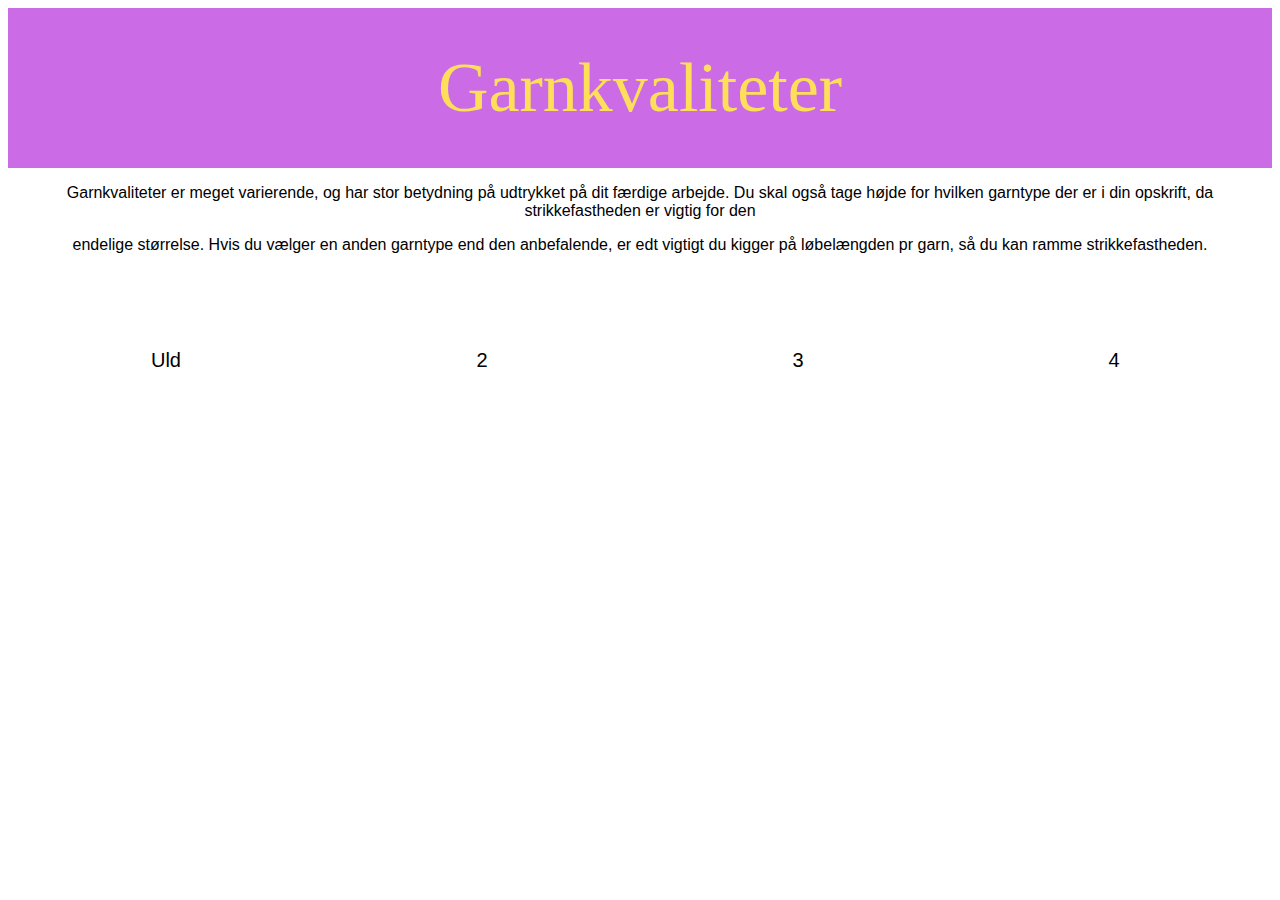
==== garnkvaliteter.html @ b1b25657 "first commit" ====
<!DOCTYPE html>
<html lang="da">
<head>
    <meta charset="UTF-8">
    <meta name="viewport" content="width=device-width, initial-scale=1.0">
    <title>Document</title>
    <link rel="stylesheet" href="css/style.css">
</head>
<body>
    <header>
        <a href="index.html">Garnkvaliteter</a>
    </header>

    <main>
        <section>
            <p class="center">Garnkvaliteter er meget varierende, og har stor betydning på udtrykket på dit færdige arbejde. Du skal også tage højde for hvilken garntype der er i din opskrift, da strikkefastheden er vigtig for den</p>
            <p class="center">endelige størrelse. Hvis du vælger en anden garntype end den anbefalende, er edt vigtigt du kigger på løbelængden pr garn, så du kan ramme strikkefastheden.</p>
        </section>


        <ul class="flex-container">
            <li class="flex-item">Uld</li>
            <li class="flex-item">2</li>
            <li class="flex-item">3</li>
            <li class="flex-item">4</li>
        </ul>



    </main>
</body>
</html>
---- css/style.css ----
/*Her styler jeg min header forside*/
header {
    background-color: #CB6CE6;
    color: #FFDE59;
    font-size: 70px;
    font-family: MayaOphelia;
    display: flex;
    justify-content: center;
    padding: 40px;
}
/*Her styler jeg overskriften i perlestrik*/
header a {
color: #FFDE59;
text-decoration: none;
}


/* Her styler jeg størrelsen på billedet*/
.image {
width: 100%;
height: 400px;
margin: 0px;
padding: 0;
}

/* styling af placering af navbar*/
.navbar {
    list-style-type: none;
    margin: 0;
    padding: 0;
    width: 150px; 
    background-color: #CB6CE6;
    position: fixed;
   top: 0;
   right: 0;
}


/*styling af links i navbar*/
.navbar li {
    border-bottom: 1px solid #CB6CE6;
}

.navbar li a {
    display: block;
    padding: 10px 20px;
    text-decoration: none;
    color: #FFDE59;
    font-family: sans-serif;
}

.navbar li a:hover {
    background-color: #CB6CE6;
}

/* Styling af dropdown*/
.dropdown {
    position: relative;
}
/*Styling af dropdown kanp*/
.dropdown .dropbtn {
    display: block;
}
/*Styling af indholdet i dropdown*/
.dropdown-content {
    display: none;
    position: absolute;
    top: 0;
    right: 150px;
    background-color: #CB6CE6;
    min-width: 160px;
    z-index: 1;
    list-style: none;
    transition: all 0.3s ease;
}
/*Styling af links inde i dropdown indholdet*/
.dropdown-content a {
    color: #FFDE59;
    padding: 10px 20 px;
    text-decoration: none;
    display: block;
}

.dropdown:hover .dropdown-content {
    display: block;
}

/* Gør så undermenuerne ikke forsvinder når man kører musen hen for at komme videre på hjemmesiden*/
.dropdown-content:hover {
    display: block;
}

fieldset {
    color: #CB6CE6;
    background-color: #FFDE59;
    font-size: 25px;
    width: 45%;
    padding: 10px;
    margin: 10px;
    font-family: sans-serif;
}
.tekstboks3 {
    margin-left: auto;
    width: 50%;

}


/*styling af siden opskrifter*/
.container {
    overflow: hidden;
    font-family: sans-serif;
}


.perlestrik {
    width: 50%;
    float: left;
    padding-right: 60px;
}

.container2 {
    overflow: hidden;
    font-family: sans-serif;
    
}

.tern {
    float: right;
    width: 50%;
    padding: 0;
    padding-left: 60px;
}

.container3 {
    overflow: hidden;
    font-family: sans-serif;
}

.kombination {
    float: left;
    width: 50%;
    padding-right: 60px;
}

/* Styling af siden garnkvaliteter*/
.center {
    text-align: center;
    font-family: sans-serif;
    padding: 0px;
}

.flex-container {
    display: flex;
    flex-flow: row wrap;
    justify-content: space-around;
    padding: 0;
    margin: 0;
    list-style: none;
}

.flex-item {
    padding: 5px;
    width: 200px;
    height: 150px;
    margin-top: 10px;
    line-height: 150px;
    color: black;
    font-family: sans-serif;
    font-size: 20px;
    text-align: center;
}
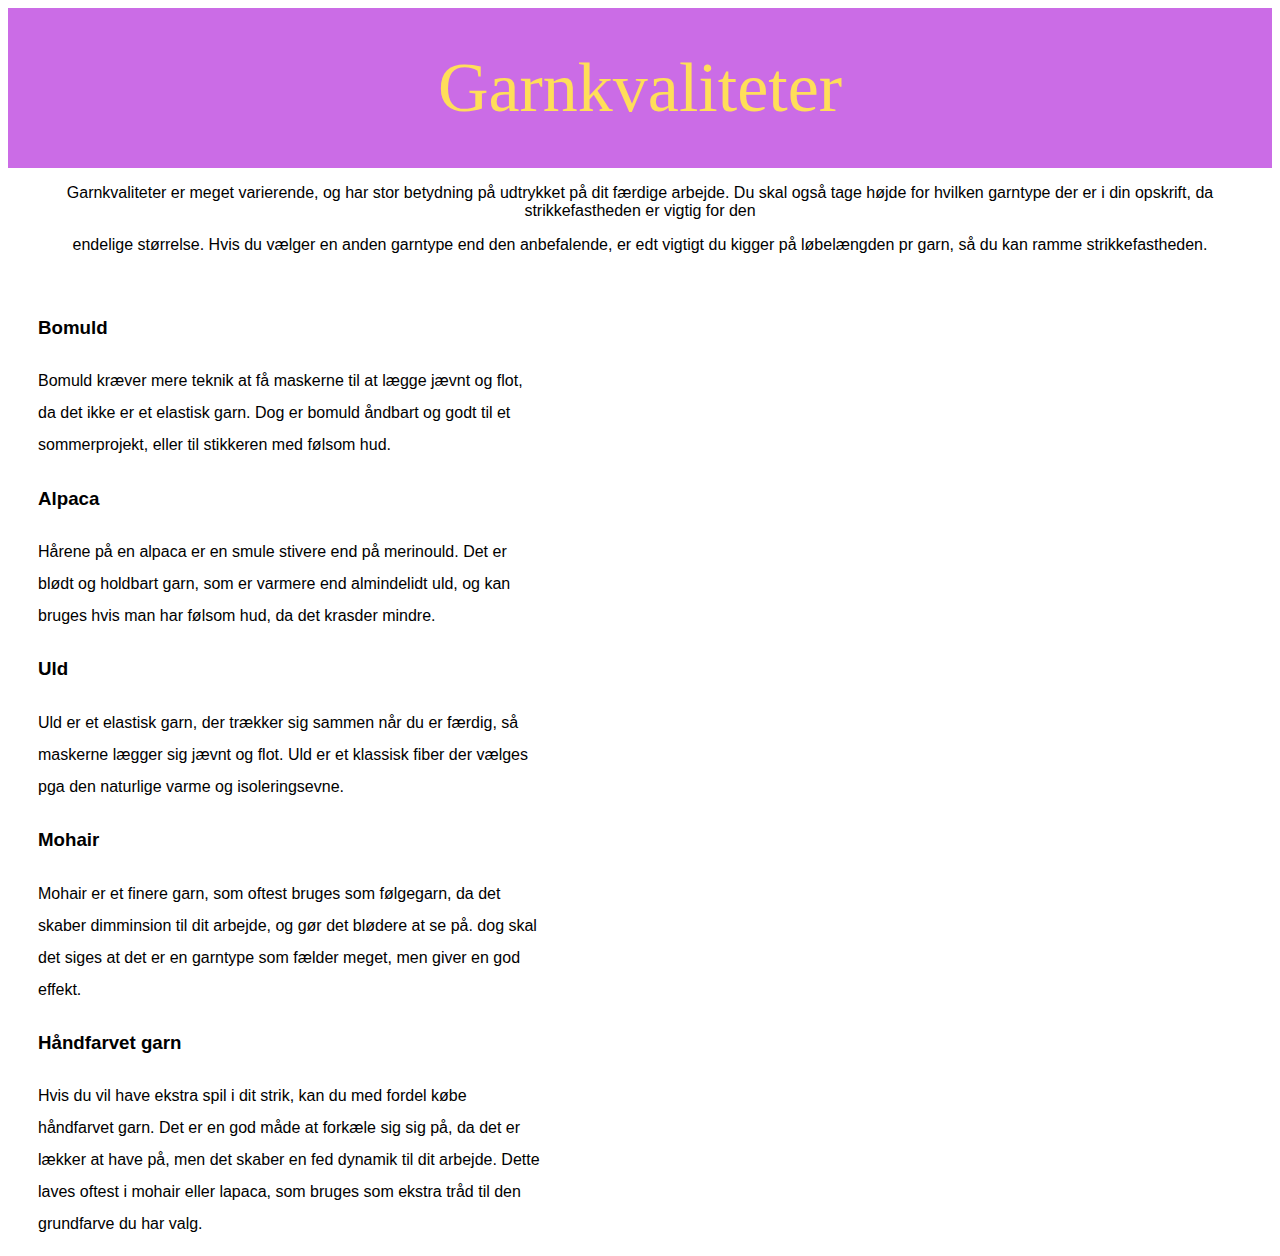
==== commit 771c813d: "update aside" ====
--- a/garnkvaliteter.html
+++ b/garnkvaliteter.html
@@ -17,14 +17,18 @@
             <p class="center">endelige størrelse. Hvis du vælger en anden garntype end den anbefalende, er edt vigtigt du kigger på løbelængden pr garn, så du kan ramme strikkefastheden.</p>
         </section>
 
-
-        <ul class="flex-container">
-            <li class="flex-item">Uld</li>
-            <li class="flex-item">2</li>
-            <li class="flex-item">3</li>
-            <li class="flex-item">4</li>
-        </ul>
-
+        <aside>
+            <h3>Bomuld</h3>
+            <p>Bomuld kræver mere teknik at få maskerne til at lægge jævnt og flot, da det ikke er et elastisk garn. Dog er bomuld åndbart og godt til et sommerprojekt, eller til stikkeren med følsom hud.</p>
+            <h3>Alpaca</h3>
+            <p>Hårene på en alpaca er en smule stivere end på merinould. Det er blødt og holdbart garn, som er varmere end almindelidt uld, og kan bruges hvis man har følsom hud, da det krasder mindre.</p>
+            <h3>Uld</h3>
+            <p>Uld er et elastisk garn, der trækker sig sammen når du er færdig, så maskerne lægger sig jævnt og flot. Uld er et klassisk fiber der vælges pga den naturlige varme og isoleringsevne.</p>
+            <h3>Mohair</h3>
+            <p>Mohair er et finere garn, som oftest bruges som følgegarn, da det skaber dimminsion til dit arbejde, og gør det blødere at se på. dog skal det siges at det er en garntype som fælder meget, men giver en god effekt.</p>
+            <h3>Håndfarvet garn</h3>
+            <p>Hvis du vil have ekstra spil i dit strik, kan du med fordel købe håndfarvet garn. Det er en god måde at forkæle sig sig på, da det er lækker at have på, men det skaber en fed dynamik til dit arbejde. Dette laves oftest i mohair eller lapaca, som bruges som ekstra tråd til den grundfarve du har valg.</p>
+        </aside>
 
 
     </main>
--- a/css/style.css
+++ b/css/style.css
@@ -9,6 +9,11 @@
     justify-content: center;
     padding: 40px;
 }
+
+.heading-p {
+    margin: 0px;
+    padding: 0px;
+}
 /*Her styler jeg overskriften i perlestrik*/
 header a {
 color: #FFDE59;
@@ -90,8 +95,8 @@
 .dropdown-content:hover {
     display: block;
 }
-
-fieldset {
+/* styling af artiklerne på forside */
+article {
     color: #CB6CE6;
     background-color: #FFDE59;
     font-size: 25px;
@@ -100,10 +105,10 @@
     margin: 10px;
     font-family: sans-serif;
 }
+
 .tekstboks3 {
     margin-left: auto;
     width: 50%;
-
 }
 
 
@@ -151,23 +156,50 @@
     padding: 0px;
 }
 
-.flex-container {
+aside {
+    width: 40%;
+    padding-left: 15px;
+    margin-left: 15px;
+    margin-top: 20px;
+    float: left;
+    font-family: sans-serif;
+    line-height: 2;
+
+}
+
+
+
+/*styling af min tekst på siden perlestrik og tern */
+#overskrift {
+    height: 50px;
     display: flex;
-    flex-flow: row wrap;
-    justify-content: space-around;
-    padding: 0;
-    margin: 0;
-    list-style: none;
-}
-
-.flex-item {
-    padding: 5px;
-    width: 200px;
-    height: 150px;
-    margin-top: 10px;
-    line-height: 150px;
-    color: black;
-    font-family: sans-serif;
-    font-size: 20px;
-    text-align: center;
-}+    flex-flow: column-reverse wrap;
+  }
+  #overskrift h2 {
+    width:300px;
+    height:10px;
+    padding:0px;
+    justify-content: center;
+    font-family: sans-serif;
+  }
+
+#mymain {
+  height:300px;
+  background-color:#FFF;
+}
+#mysection {
+  height: 100px;
+  display: flex;
+  flex-flow: column-reverse wrap;
+}
+#mysection p {
+  width:200px;
+  height:60px;
+  padding:5px;
+  font-family: sans-serif;
+  line-height: 1.5;
+}
+
+.img-diagram {
+    width: 200%;
+}
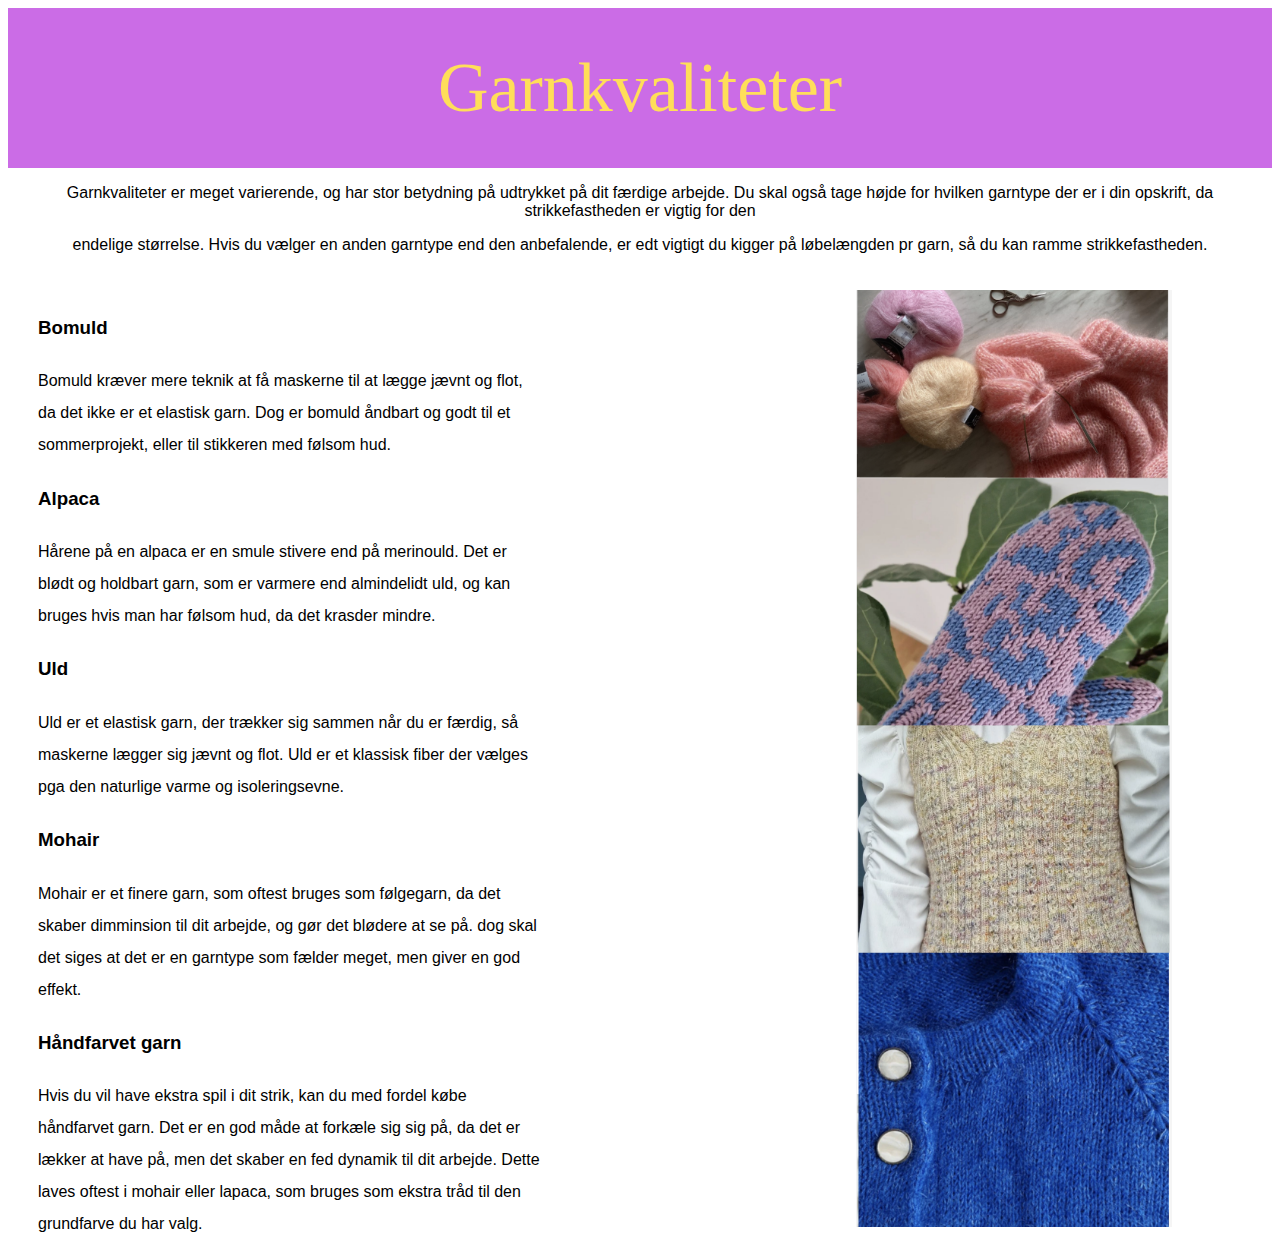
==== commit 68cebe37: "update billede i garnkvaliteter" ====
--- a/garnkvaliteter.html
+++ b/garnkvaliteter.html
@@ -30,6 +30,8 @@
             <p>Hvis du vil have ekstra spil i dit strik, kan du med fordel købe håndfarvet garn. Det er en god måde at forkæle sig sig på, da det er lækker at have på, men det skaber en fed dynamik til dit arbejde. Dette laves oftest i mohair eller lapaca, som bruges som ekstra tråd til den grundfarve du har valg.</p>
         </aside>
 
+        <img src="img/billede-lodret.png" alt="kant,teknik,håndfarvetgarn" class="img-garnkvaliteter">
+
 
     </main>
 </body>
--- a/css/style.css
+++ b/css/style.css
@@ -164,10 +164,15 @@
     float: left;
     font-family: sans-serif;
     line-height: 2;
-
-}
-
-
+}
+
+.img-garnkvaliteter {
+    width: 25%;
+    float: right;
+    margin-right: 100px;
+    margin-top: 20px;
+
+}
 
 /*styling af min tekst på siden perlestrik og tern */
 #overskrift {
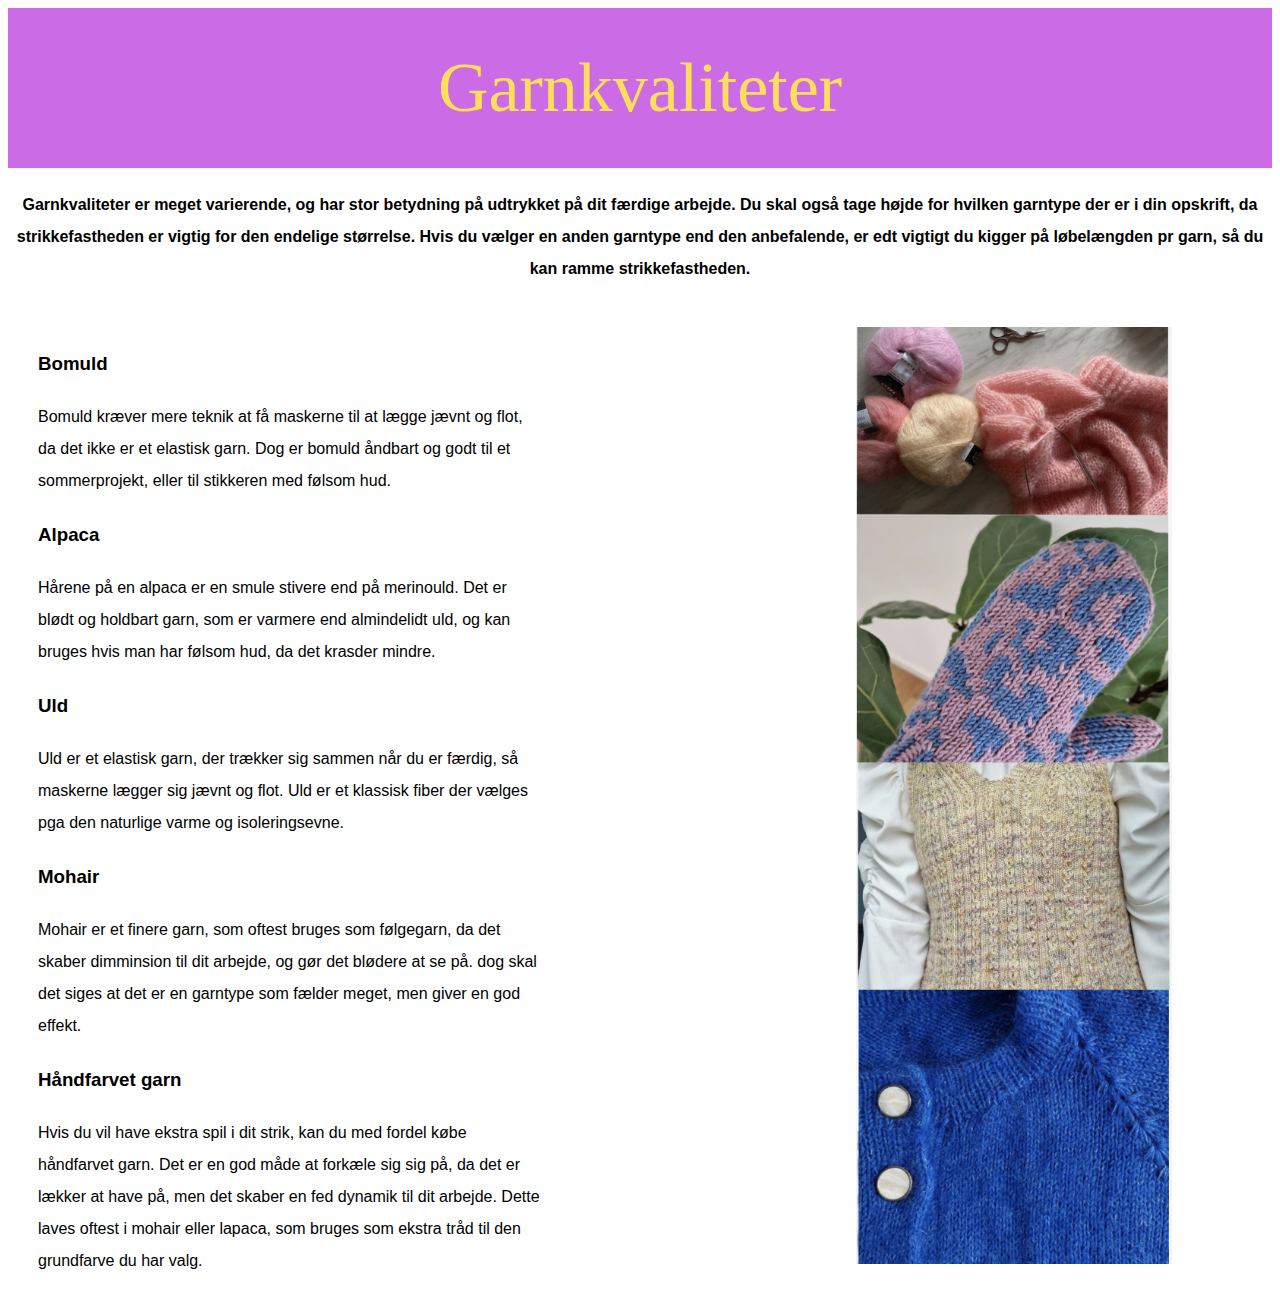
==== commit c764e43c: "update på validator fejl" ====
--- a/garnkvaliteter.html
+++ b/garnkvaliteter.html
@@ -13,10 +13,11 @@
 
     <main>
         <section>
-            <p class="center">Garnkvaliteter er meget varierende, og har stor betydning på udtrykket på dit færdige arbejde. Du skal også tage højde for hvilken garntype der er i din opskrift, da strikkefastheden er vigtig for den</p>
-            <p class="center">endelige størrelse. Hvis du vælger en anden garntype end den anbefalende, er edt vigtigt du kigger på løbelængden pr garn, så du kan ramme strikkefastheden.</p>
+            <h4 class="center">Garnkvaliteter er meget varierende, og har stor betydning på udtrykket på dit færdige arbejde. Du skal også tage højde for hvilken garntype der er i din opskrift, da strikkefastheden er vigtig for den
+            endelige størrelse. Hvis du vælger en anden garntype end den anbefalende, er edt vigtigt du kigger på løbelængden pr garn, så du kan ramme strikkefastheden.</h4>
         </section>
 
+        <!--her sætter jeg teksten ind i en aside, fordi det skal være i den ene side, så der er plads til et billede-->
         <aside>
             <h3>Bomuld</h3>
             <p>Bomuld kræver mere teknik at få maskerne til at lægge jævnt og flot, da det ikke er et elastisk garn. Dog er bomuld åndbart og godt til et sommerprojekt, eller til stikkeren med følsom hud.</p>
--- a/css/style.css
+++ b/css/style.css
@@ -82,7 +82,7 @@
 /*Styling af links inde i dropdown indholdet*/
 .dropdown-content a {
     color: #FFDE59;
-    padding: 10px 20 px;
+    padding: 10px 20px;
     text-decoration: none;
     display: block;
 }
@@ -96,20 +96,22 @@
     display: block;
 }
 /* styling af artiklerne på forside */
-article {
+
+
+.forside {
+    width: 40%;
+    padding-left: 15px;
+    margin-left: 15px;
+    margin: 20px;
+    padding: 50px;
+    float: right;
+    background-color: #FFDE59;
     color: #CB6CE6;
-    background-color: #FFDE59;
-    font-size: 25px;
-    width: 45%;
-    padding: 10px;
-    margin: 10px;
-    font-family: sans-serif;
-}
-
-.tekstboks3 {
-    margin-left: auto;
-    width: 50%;
-}
+    font-size: 30px;
+    font-family: sans-serif;
+}
+
+
 
 
 /*styling af siden opskrifter*/
@@ -154,6 +156,7 @@
     text-align: center;
     font-family: sans-serif;
     padding: 0px;
+    line-height: 2;
 }
 
 aside {
@@ -188,7 +191,7 @@
     font-family: sans-serif;
   }
 
-#mymain {
+#oversigt {
   height:300px;
   background-color:#FFF;
 }
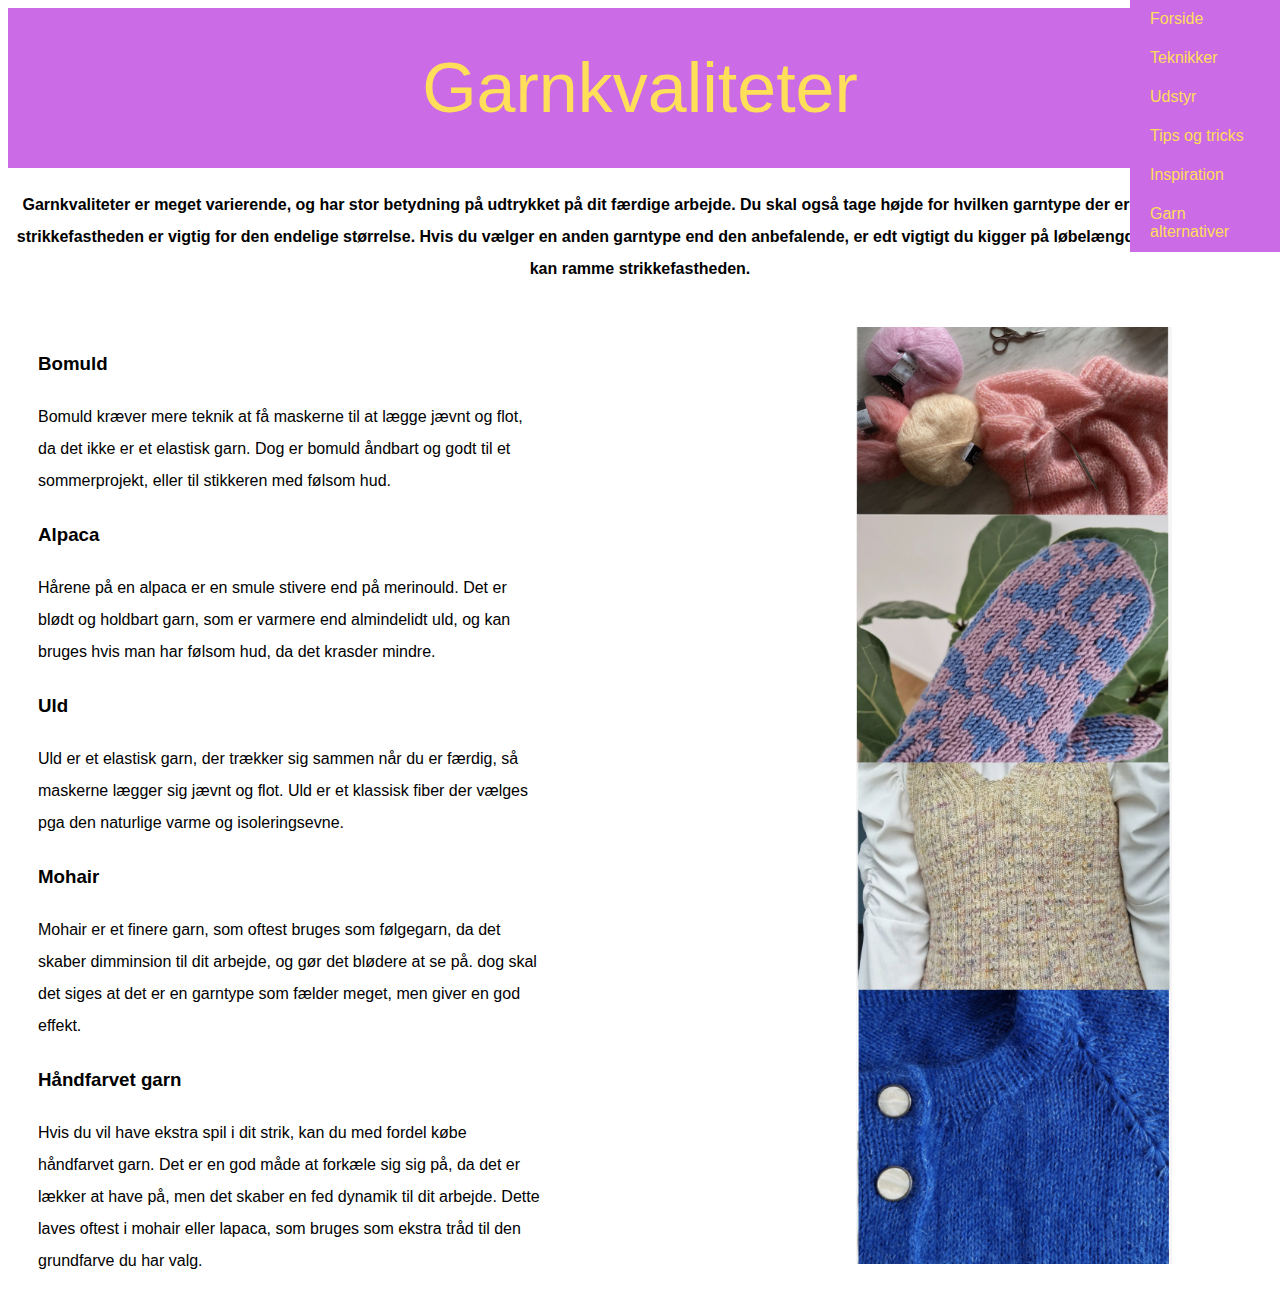
==== commit fdfc5e45: "navbar på garnkvaliteter" ====
--- a/garnkvaliteter.html
+++ b/garnkvaliteter.html
@@ -35,5 +35,60 @@
 
 
     </main>
+
+
+     <!-- Her laver jeg punkterne i navigationsbaren -->
+   
+     <ul class="navbar">
+        <li><a href="index.html">Forside</a></li>
+        <li class="dropdown">
+            <a href="#" class="dropbtn"> Teknikker</a>
+            <ul class="dropdown-content">
+            <li><a href="#">Italiensk opslag og aflukning</a></li>
+            <li><a href="#">Kant masker</a></li>
+            <li><a href="perlestrik-og-tern.html">Perlestrik og tern</a></li>
+            <li><a href="#">Patentstrik</a></li>
+            <li><a href="#">Fair ilse</a></li>
+            </ul>
+        </li>
+        <li class="dropdown">
+        <a href="#" class="dropbtn">Udstyr</a>
+        <ul class="dropdown-content">
+            <li><a href="#">Rundpindesæt</a></li>
+            <li><a href="#">Andre pinde Snoning/strømpe</a></li>
+            <li><a href="#">Strikkefasthedsmåler</a></li>
+            <li><a href="#">Muubs</a></li>
+            <li><a href="#">Fnugfjerner</a></li>
+        </ul>
+        </li>
+        <li class="dropdown">
+            <a href="#" class="dropbtn">Tips og tricks</a>
+            <ul class="dropdown-content">
+                <li><a href="#">Lær at læse en opskrift</a></li>
+                <li><a href="#">Strikkefasthed</a></li>
+                <li><a href="#">Magic loop</a></li>
+                <li><a href="#">Saml tabte masker op</a></li>
+                <li><a href="#">Vendepinde</a></li>
+                <li><a href="#">Euselan/vaskeguide</a></li>
+            </ul>
+        </li>
+        <li class="dropdown">
+            <a href="#" class="dropbtn">Inspiration</a>
+            <ul class="dropdown-content">
+                <li><a href="#">Brug dine garnrester</a></li>
+                <li><a href="#">Strikkere</a></li>
+                <li><a href="opskrifter.html">Opskrifter</a></li>
+            </ul>
+        </li>
+        <li class="dropdown">
+            <a href="#" class="dropbtn">Garn alternativer</a>
+            <ul class="dropdown-content">
+                <li><a href="garnkvaliteter.html">Garnkvaliteter</a></li>
+                <li><a href="#">Su venligt</a></li>
+                <li><a href="#">Udregn dit garnforbrug</a></li>
+            </ul>
+        </li>
+    </ul>
+    
 </body>
 </html>--- a/css/style.css
+++ b/css/style.css
@@ -4,7 +4,7 @@
     background-color: #CB6CE6;
     color: #FFDE59;
     font-size: 70px;
-    font-family: MayaOphelia;
+    font-family: sans-serif;
     display: flex;
     justify-content: center;
     padding: 40px;
@@ -13,6 +13,7 @@
 .heading-p {
     margin: 0px;
     padding: 0px;
+    font-family: MayaOphelia;
 }
 /*Her styler jeg overskriften i perlestrik*/
 header a {
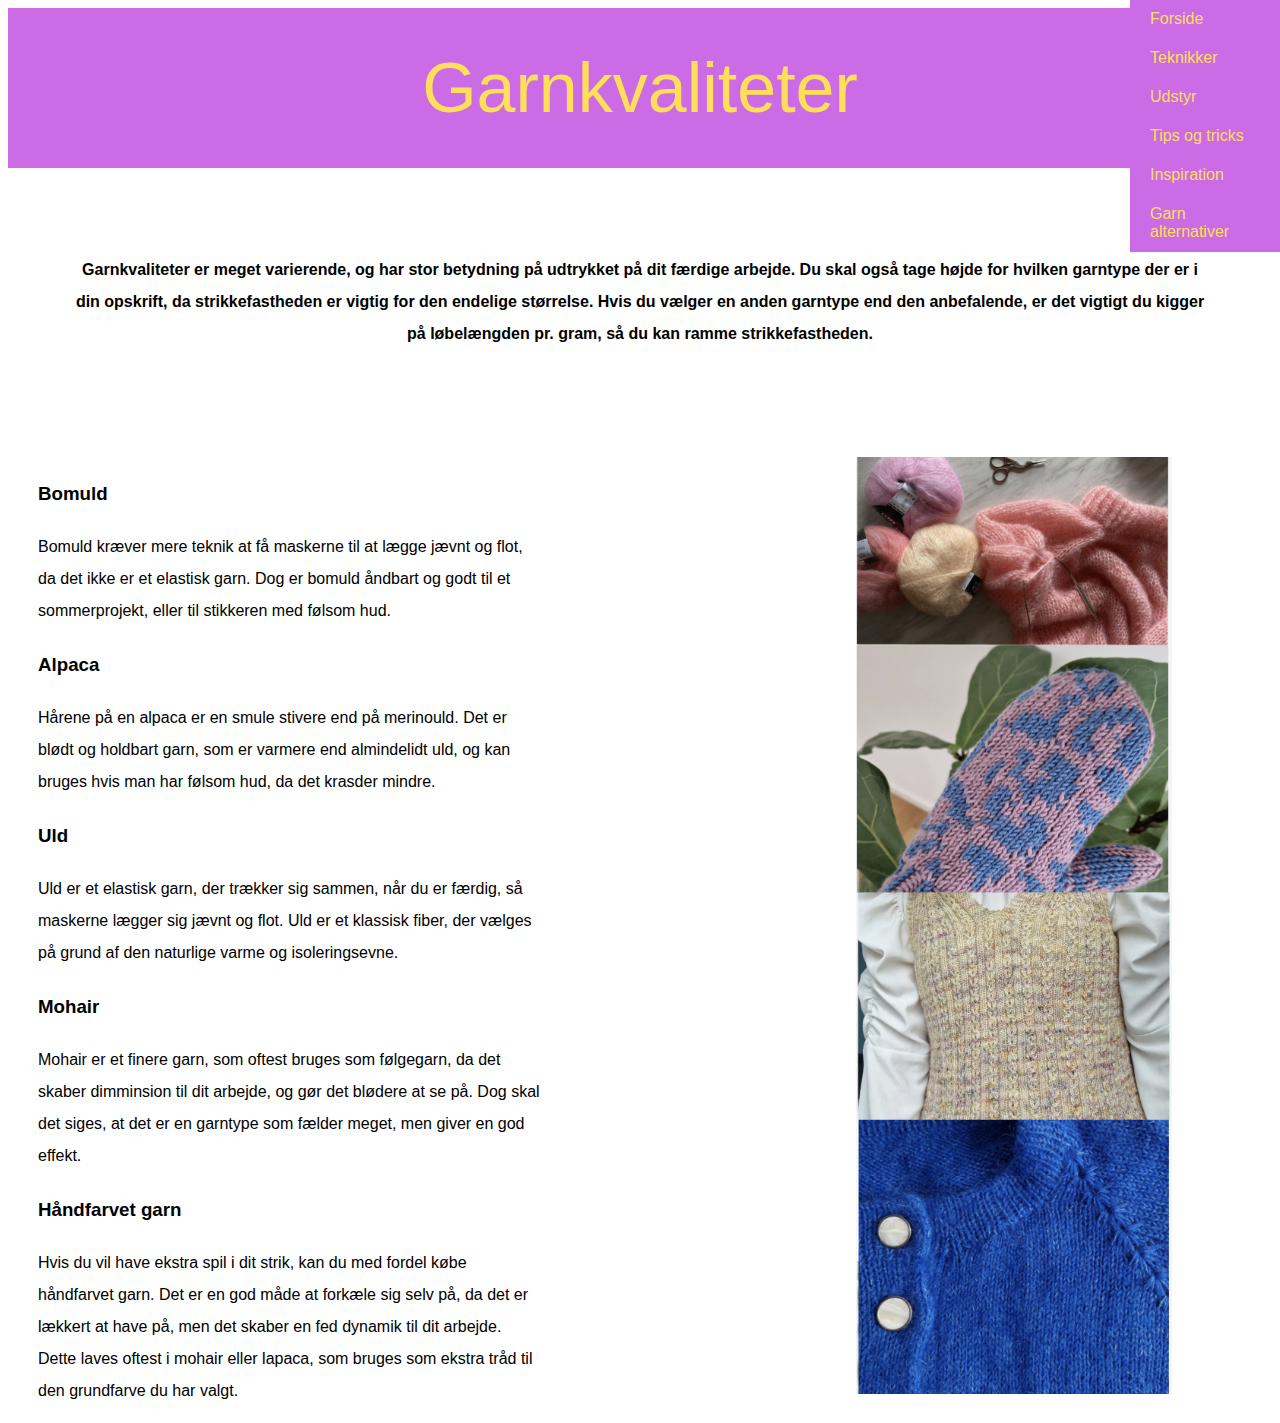
==== commit 4c2c12d9: "update grammatik" ====
--- a/garnkvaliteter.html
+++ b/garnkvaliteter.html
@@ -13,8 +13,7 @@
 
     <main>
         <section>
-            <h4 class="center">Garnkvaliteter er meget varierende, og har stor betydning på udtrykket på dit færdige arbejde. Du skal også tage højde for hvilken garntype der er i din opskrift, da strikkefastheden er vigtig for den
-            endelige størrelse. Hvis du vælger en anden garntype end den anbefalende, er edt vigtigt du kigger på løbelængden pr garn, så du kan ramme strikkefastheden.</h4>
+            <h4 class="center">Garnkvaliteter er meget varierende, og har stor betydning på udtrykket på dit færdige arbejde. Du skal også tage højde for hvilken garntype der er i din opskrift, da strikkefastheden er vigtig for den endelige størrelse. Hvis du vælger en anden garntype end den anbefalende, er det vigtigt du kigger på løbelængden pr. gram, så du kan ramme strikkefastheden.</h4>
         </section>
 
         <!--her sætter jeg teksten ind i en aside, fordi det skal være i den ene side, så der er plads til et billede-->
@@ -24,11 +23,11 @@
             <h3>Alpaca</h3>
             <p>Hårene på en alpaca er en smule stivere end på merinould. Det er blødt og holdbart garn, som er varmere end almindelidt uld, og kan bruges hvis man har følsom hud, da det krasder mindre.</p>
             <h3>Uld</h3>
-            <p>Uld er et elastisk garn, der trækker sig sammen når du er færdig, så maskerne lægger sig jævnt og flot. Uld er et klassisk fiber der vælges pga den naturlige varme og isoleringsevne.</p>
+            <p>Uld er et elastisk garn, der trækker sig sammen, når du er færdig, så maskerne lægger sig jævnt og flot. Uld er et klassisk fiber, der vælges på grund af den naturlige varme og isoleringsevne.</p>
             <h3>Mohair</h3>
-            <p>Mohair er et finere garn, som oftest bruges som følgegarn, da det skaber dimminsion til dit arbejde, og gør det blødere at se på. dog skal det siges at det er en garntype som fælder meget, men giver en god effekt.</p>
+            <p>Mohair er et finere garn, som oftest bruges som følgegarn, da det skaber dimminsion til dit arbejde, og gør det blødere at se på. Dog skal det siges, at det er en garntype som fælder meget, men giver en god effekt.</p>
             <h3>Håndfarvet garn</h3>
-            <p>Hvis du vil have ekstra spil i dit strik, kan du med fordel købe håndfarvet garn. Det er en god måde at forkæle sig sig på, da det er lækker at have på, men det skaber en fed dynamik til dit arbejde. Dette laves oftest i mohair eller lapaca, som bruges som ekstra tråd til den grundfarve du har valg.</p>
+            <p>Hvis du vil have ekstra spil i dit strik, kan du med fordel købe håndfarvet garn. Det er en god måde at forkæle sig selv på, da det er lækkert at have på, men det skaber en fed dynamik til dit arbejde. Dette laves oftest i mohair eller lapaca, som bruges som ekstra tråd til den grundfarve du har valgt.</p>
         </aside>
 
         <img src="img/billede-lodret.png" alt="kant,teknik,håndfarvetgarn" class="img-garnkvaliteter">
@@ -89,6 +88,6 @@
             </ul>
         </li>
     </ul>
-    
+
 </body>
 </html>--- a/css/style.css
+++ b/css/style.css
@@ -156,7 +156,7 @@
 .center {
     text-align: center;
     font-family: sans-serif;
-    padding: 0px;
+    padding: 65px;
     line-height: 2;
 }
 
